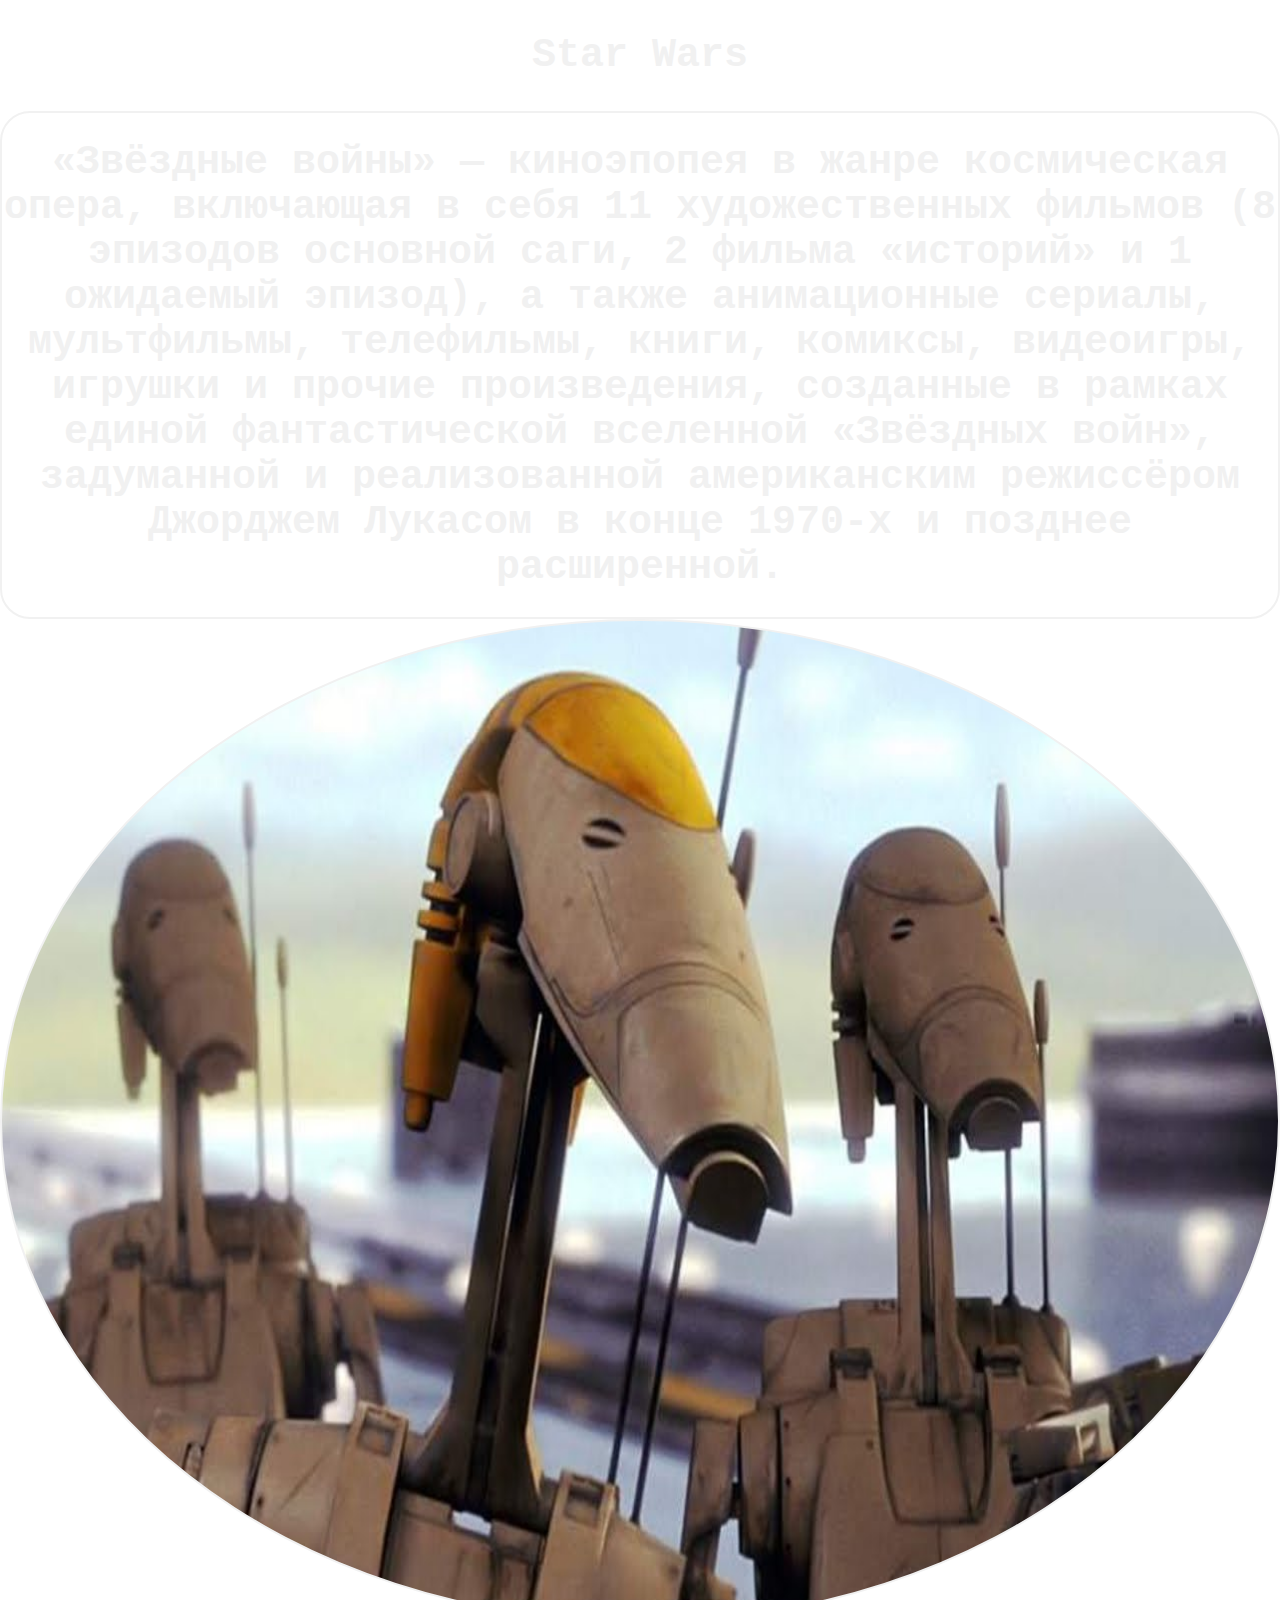
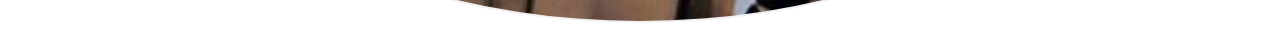
==== swj/index.html @ 407d2f89 "Add files via upload" ====
<!DOCTYPE html>
<html>
<head>
	<meta charset="utf-8">
	<title>Star Wars</title>
	<link rel="stylesheet" type="text/css" href="main.css">
</head>
<body>
	<h2 style="font-size: 40px; font-family: monospace;">Star Wars</h2>
<main>
	<div class="text">
		<h1>«Звёздные войны» — киноэпопея в жанре космическая опера, включающая в себя 11 художественных фильмов (8 эпизодов основной саги, 2 фильма «историй» и 1 ожидаемый эпизод), а также анимационные сериалы, мультфильмы, телефильмы, книги, комиксы, видеоигры, игрушки и прочие произведения, созданные в рамках единой фантастической вселенной «Звёздных войн», задуманной и реализованной американским режиссёром Джорджем Лукасом в конце 1970-х и позднее расширенной.</h1>
	</div>
	<div class="kartinki">

	</div>
</main>
</body>
</html>
---- swj/main.css ----
body{
	text-align: center;
	background-image: url(img/MilkyWay.jpg);
	color: #f1f1f1;
	margin:auto;
	padding:auto;
	background-position: center;
	background-size: 100% 100%;
}
.text{
	border: 2px solid #f1f1f1;
	border-radius: 30px;
	font-size: 20px;
	font-family: monospace;
}
.kartinki{
	border:2px solid #f1f1f1;
	height: 1000px;
	border-radius: 100%;
	background-position: center;
	background-image: url(img/8.jpg);
	background-size:100% 100%;
}
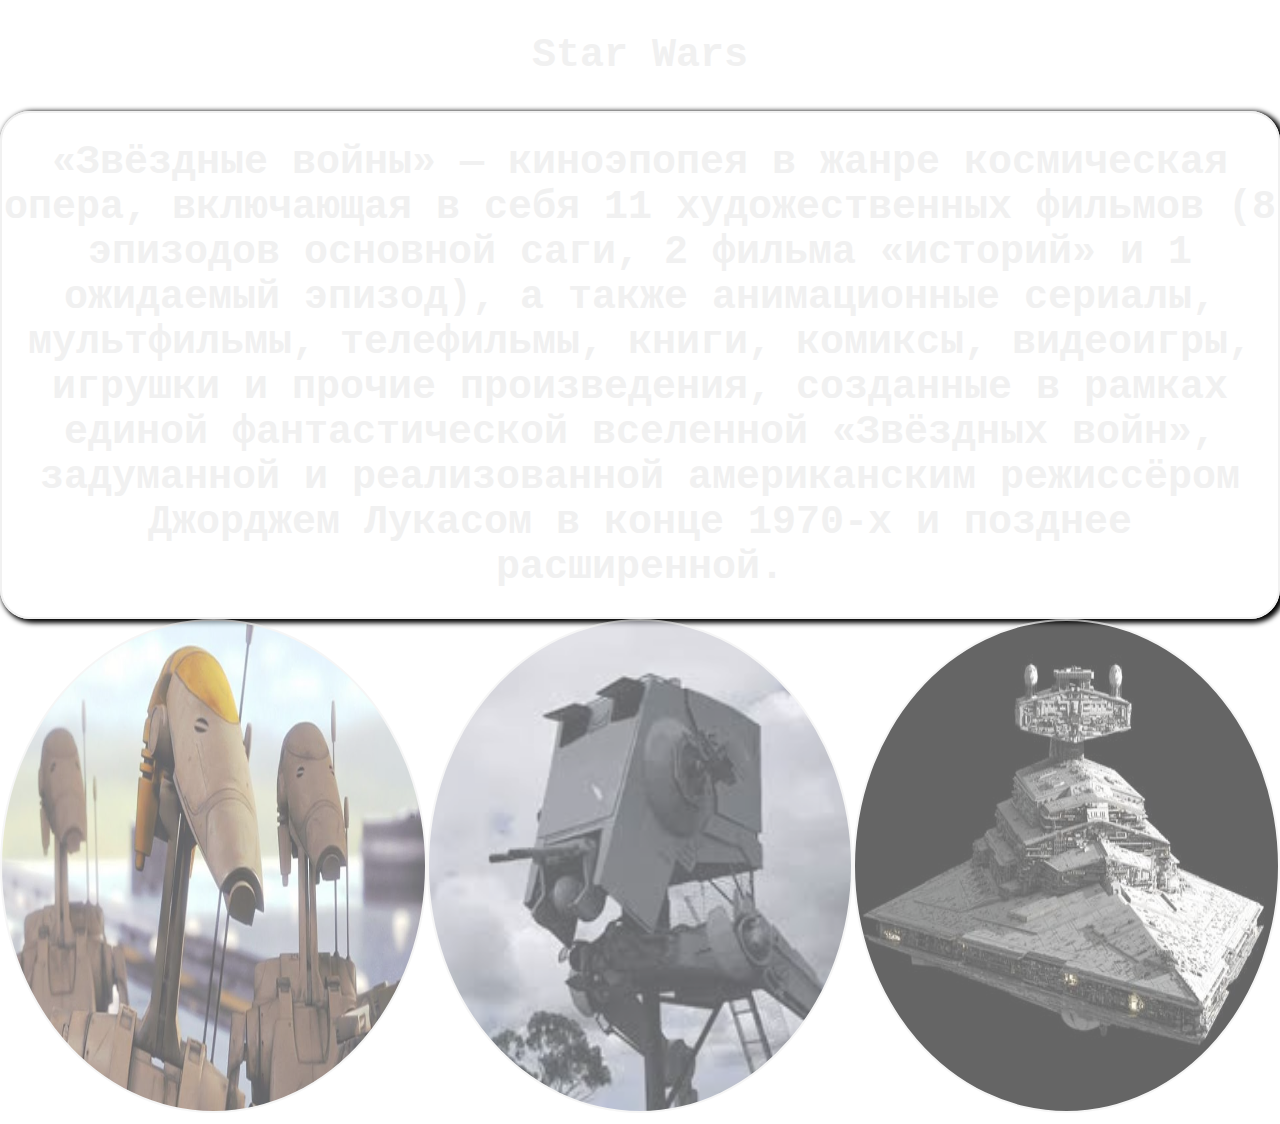
==== commit eadad746: "Add files via upload" ====
--- a/swj/index.html
+++ b/swj/index.html
@@ -11,9 +11,11 @@
 	<div class="text">
 		<h1>«Звёздные войны» — киноэпопея в жанре космическая опера, включающая в себя 11 художественных фильмов (8 эпизодов основной саги, 2 фильма «историй» и 1 ожидаемый эпизод), а также анимационные сериалы, мультфильмы, телефильмы, книги, комиксы, видеоигры, игрушки и прочие произведения, созданные в рамках единой фантастической вселенной «Звёздных войн», задуманной и реализованной американским режиссёром Джорджем Лукасом в конце 1970-х и позднее расширенной.</h1>
 	</div>
-	<div class="kartinki">
-
+	</main>
+	<div class="SW">
+		<div class="kartinki a"></div>
+		<div class="photo a"></div>
+	    <div class="HP a"></div>
 	</div>
-</main>
 </body>
 </html>--- a/swj/main.css
+++ b/swj/main.css
@@ -12,12 +12,46 @@
 	border-radius: 30px;
 	font-size: 20px;
 	font-family: monospace;
+	box-shadow: 3px 2px 5px 2px black;
+}
+.SW{
+	display: flex;
+	justify-content: space-between;
 }
 .kartinki{
+	z-index: 4;
 	border:2px solid #f1f1f1;
-	height: 1000px;
+	width: 490px;
+	height: 490px;
 	border-radius: 100%;
 	background-position: center;
 	background-image: url(img/8.jpg);
 	background-size:100% 100%;
+}
+.photo{
+	z-index: 3;
+	border:2px solid #f1f1f1;
+	width: 490px;
+	height: 490px;
+	border-radius: 100%;
+	background-position: center;
+	background-image: url(img/7.jpg);
+	background-size:100% 100%;
+}
+.HP{
+	z-index: 5;
+	border:2px solid #f1f1f1;
+	width: 490px;
+	height: 490px;
+	border-radius: 100%;
+	background-position: center;
+	background-image: url(img/1.jpg);
+	background-size:100% 100%;
+}
+.a{
+opacity: 0.6;
+}
+.a:hover{
+transform: scale(1.15);
+opacity: 1;
 }